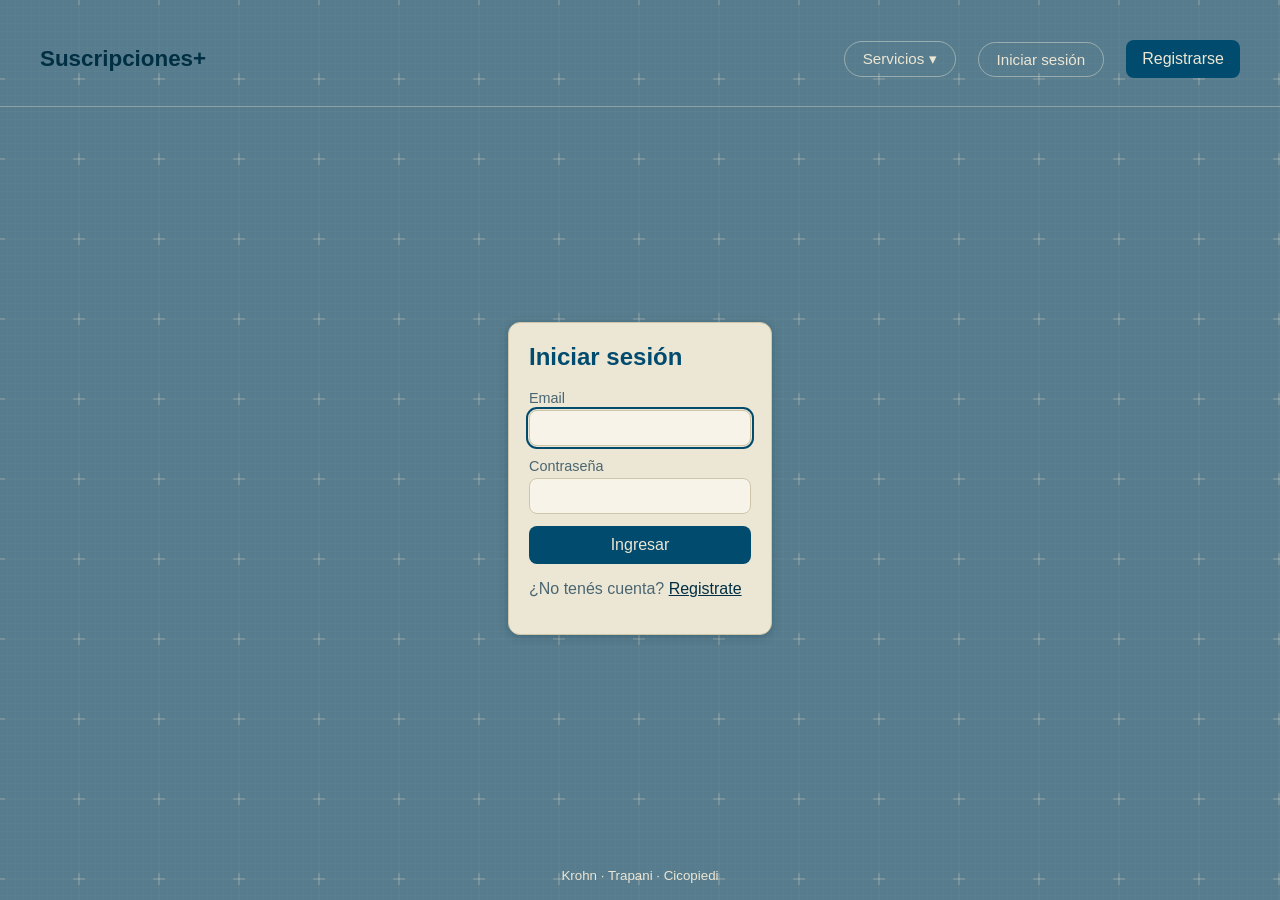
==== static/cuenta.html @ 1b909340 "TP4: categorías Hogar y Seguros, sin estado Cancelada y el estado se cambia desde Modificar" ====
<!DOCTYPE html>
<html lang="es">
<head>
  <meta charset="UTF-8">
  <meta name="viewport" content="width=device-width, initial-scale=1.0">
  <!-- si cambia, app.js recarga las copias viejas que tenga guardadas el navegador -->
  <meta name="version-pagina" content="2026-11-04">
  <title>Mi cuenta · Suscripciones+</title>
  <link rel="stylesheet" href="styles.css">
</head>
<body data-pagina="cuenta">
  <header class="barra">
    <a href="/" class="marca">Suscripciones+</a>
    <!-- app.js completa el menú de servicios y cambia los links según la sesión -->
    <nav id="navegacion">
      <div class="desplegable" id="desplegable-servicios">
        <button type="button" class="nav-item desplegable-boton" id="boton-servicios" aria-expanded="false" aria-controls="panel-servicios">Servicios ▾</button>
        <!-- panel a pantalla completa con el catálogo (lo completa app.js) -->
        <div class="panel-servicios" id="panel-servicios" hidden>
          <div class="panel-servicios-contenido">
            <div class="panel-servicios-encabezado">
              <div>
                <h2>Servicios disponibles</h2>
                <p id="panel-servicios-ayuda" class="panel-servicios-ayuda"></p>
              </div>
              <button type="button" id="cerrar-servicios" class="panel-servicios-cerrar" aria-label="Cerrar">×</button>
            </div>
            <div id="menu-servicios" class="panel-servicios-grilla"></div>
          </div>
        </div>
      </div>
      <a href="login.html" class="nav-item">Iniciar sesión</a>
      <a href="registro.html" class="boton">Registrarse</a>
    </nav>
  </header>

  <div id="mensaje" class="mensaje" role="status" hidden></div>

  <main class="contenido">
    <section class="bienvenida">
      <h1 id="saludo">Hola</h1>
      <p id="resumen" class="lema"></p>
    </section>

    <div class="opciones">
      <a href="suscripciones.html" class="opcion panel">
        <h3>Ver mis suscripciones</h3>
        <p>Consultá todo lo que pagás, el estado y la vigencia de cada servicio.</p>
      </a>
      <a href="nueva-suscripcion.html" class="opcion panel">
        <h3>Nueva suscripción</h3>
        <p>Agregá un servicio al que te suscribiste para tenerlo controlado.</p>
      </a>
    </div>
  </main>

  <footer class="pie">
    <small>Krohn · Trapani · Cicopiedi</small>
  </footer>

  <script src="app.js"></script>
</body>
</html>
---- static/styles.css ----
/* Paleta de la primera entrega: azul acero, azul petróleo y crema */
:root {
  --fondo: #567c8d;
  --tarjeta: #ece6d4;
  --campo: #f7f3e8;
  --texto: #002f44;
  --suave: #4a6672;
  --primario: #004b6e;
  --primario-oscuro: #002f44;
  --crema: #ece6d4;
  --peligro: #9b2c2c;
  --exito: #1e6b3a;
  --borde: #cfc5a8;
}

* {
  box-sizing: border-box;
}

/* que "hidden" oculte siempre, aunque la clase defina un display */
[hidden] {
  display: none !important;
}

body {
  margin: 0;
  min-height: 100vh;
  display: flex;
  flex-direction: column;
  font-family: "Gill Sans", "Gill Sans MT", Calibri, "Trebuchet MS", sans-serif;
  background: var(--fondo);
  color: var(--texto);
}

h1,
h2 {
  font-family: Verdana, Geneva, Tahoma, sans-serif;
}

a {
  color: var(--primario-oscuro);
}

/* ---------- Barra de navegación (Flexbox) ---------- */

.barra {
  width: 100%;
  display: flex;
  flex-wrap: wrap;
  justify-content: space-between;
  align-items: center;
  gap: 16px 32px;
  /* la barra va de margen a margen de la pantalla */
  margin: 0;
  padding: 40px 40px 28px;
  border-bottom: 1px solid rgba(236, 230, 212, 0.35);
}

.marca {
  font-family: Verdana, Geneva, Tahoma, sans-serif;
  font-size: 1.4rem;
  font-weight: bold;
  text-decoration: none;
  color: var(--primario-oscuro);
}

#navegacion {
  display: flex;
  flex-wrap: wrap;
  align-items: center;
  gap: 12px 22px;
}

#navegacion a {
  color: var(--crema);
  text-decoration: none;
}

/* cada opción de la barra es una "pastilla" */
.nav-item,
#navegacion a.nav-item {
  padding: 8px 18px;
  border: 1px solid rgba(236, 230, 212, 0.45);
  border-radius: 999px;
  background: transparent;
  color: var(--crema);
  font-size: 0.95rem;
  font-family: inherit;
  transition: background 0.15s;
}

.nav-item:hover,
#navegacion a.nav-item:hover {
  background: rgba(236, 230, 212, 0.18);
}

/* con sesión: las opciones tienen fondo propio y la página actual se resalta */
#navegacion.con-sesion .nav-item {
  background: rgba(0, 47, 68, 0.35);
  border-color: transparent;
}

#navegacion.con-sesion .nav-item:hover {
  background: rgba(0, 47, 68, 0.6);
}

#navegacion.con-sesion a.nav-item.activo {
  background: var(--crema);
  color: var(--primario-oscuro);
  font-weight: bold;
}

/* línea que separa las opciones del usuario */
.nav-separador {
  width: 1px;
  height: 32px;
  margin: 0 6px;
  background: rgba(236, 230, 212, 0.45);
}

/* el usuario: inicial en un círculo + saludo */
#navegacion a.usuario-chip {
  display: inline-flex;
  align-items: center;
  gap: 8px;
  color: var(--crema);
  font-weight: bold;
}

#navegacion a.usuario-chip:hover {
  text-decoration: underline;
}

.usuario-inicial {
  display: inline-grid;
  place-items: center;
  width: 30px;
  height: 30px;
  border-radius: 50%;
  background: var(--crema);
  color: var(--primario-oscuro);
}

.boton-salir {
  padding: 6px 12px;
  background: transparent;
  border: 1px solid var(--crema);
  color: var(--crema);
}

.boton-salir:hover {
  background: var(--crema);
  color: var(--primario-oscuro);
}

/* enlaces con aspecto de botón */
.boton,
#navegacion a.boton {
  display: inline-block;
  padding: 10px 16px;
  border-radius: 8px;
  background: var(--primario);
  color: var(--crema);
  text-decoration: none;
  text-align: center;
}

.boton:hover,
#navegacion a.boton:hover {
  background: var(--primario-oscuro);
  text-decoration: none;
}

.boton-claro {
  background: var(--crema);
  color: var(--primario-oscuro);
}

.boton-claro:hover {
  background: var(--campo);
}

/* el contenido ocupa el espacio entre la barra y el pie y queda centrado
   en vertical; si es más alto que la pantalla, empieza arriba como siempre */
.contenido {
  flex: 1;
  width: 100%;
  max-width: 1280px;
  margin: 48px auto;
  padding: 0 40px;
  display: flex;
  flex-direction: column;
  justify-content: center;
}

.contenido > h1,
.bienvenida h1,
.titulo-con-accion h1 {
  color: var(--primario-oscuro);
}

/* ---------- Portada (home): centrada en la pantalla ---------- */

/* textura de grilla en todas las pantallas: líneas finas cada 8px, una
   grilla más marcada cada 80px y una cruz en cada cruce, en el tono crema y
   con poca opacidad para que se mezcle con el azul de fondo */
body {
  background-image: url("data:image/svg+xml,<svg xmlns='http://www.w3.org/2000/svg' width='80' height='80'><defs><pattern id='g' width='8' height='8' patternUnits='userSpaceOnUse'><path d='M8 0H0V8' fill='none' stroke='%23ece6d4' stroke-opacity='0.05' stroke-width='1'/></pattern></defs><rect width='80' height='80' fill='url(%23g)'/><path d='M80 0V80M0 80H80' fill='none' stroke='%23ece6d4' stroke-opacity='0.08' stroke-width='1'/><path d='M80 74V86M74 80H86M0 74V86M-6 80H6M80 -6V6M74 0H86M0 -6V6M-6 0H6' stroke='%23ece6d4' stroke-opacity='0.35' stroke-width='1'/></svg>");
  background-position: -1px -1px;
}

body[data-pagina="inicio"] .contenido {
  display: flex;
  align-items: center;
  justify-content: center;
}

.portada {
  text-align: center;
}

.portada h1 {
  margin: 0 0 8px;
  font-size: clamp(2.8rem, 10vw, 5.5rem);
  color: var(--primario-oscuro);
}

.lema {
  margin: 0;
  font-family: Verdana, Geneva, Tahoma, sans-serif;
  font-size: 1.3rem;
  font-weight: bold;
  color: var(--primario);
}

.portada .acciones {
  margin-top: 32px;
}

.acciones {
  display: flex;
  flex-wrap: wrap;
  justify-content: center;
  gap: 16px;
}

.acciones .boton {
  min-width: 11rem;
}

section > h2 {
  color: var(--crema);
}

/* ---------- Panel de servicios (ocupa toda la pantalla debajo de la barra) ---------- */

.desplegable-boton[aria-expanded="true"] {
  background: var(--crema);
  color: var(--primario-oscuro);
}

#navegacion.con-sesion .desplegable-boton[aria-expanded="true"] {
  background: var(--crema);
}

.panel-servicios {
  position: fixed;
  top: var(--alto-barra, 70px);
  right: 0;
  bottom: 0;
  left: 0;
  z-index: 20;
  overflow-y: auto;
  padding: 24px 16px;
  background: rgba(0, 47, 68, 0.55);
  backdrop-filter: blur(6px);
  -webkit-backdrop-filter: blur(6px);
  animation: aparecer 0.15s ease-out;
}

.panel-servicios-contenido {
  max-width: 1280px;
  min-height: 100%;
  margin: 0 auto;
  padding: 24px;
  border-radius: 16px;
  background: var(--tarjeta);
  color: var(--texto);
  box-shadow: 0 20px 50px rgba(0, 47, 68, 0.45);
}

.panel-servicios-encabezado {
  display: flex;
  justify-content: space-between;
  align-items: flex-start;
  gap: 16px;
  margin-bottom: 16px;
}

.panel-servicios-encabezado h2 {
  margin: 0 0 4px;
  color: var(--primario-oscuro);
}

.panel-servicios-ayuda {
  margin: 0;
  color: var(--suave);
}

#navegacion .panel-servicios-ayuda a {
  color: var(--primario);
  font-weight: bold;
  text-decoration: underline;
}

.panel-servicios-cerrar {
  width: 36px;
  height: 36px;
  padding: 0;
  flex-shrink: 0;
  border-radius: 50%;
  background: transparent;
  color: var(--primario);
  font-size: 1.6rem;
  line-height: 1;
}

.panel-servicios-cerrar:hover {
  background: var(--campo);
}

/* una columna por categoría */
.panel-servicios-grilla {
  display: grid;
  grid-template-columns: repeat(auto-fill, minmax(12rem, 1fr));
  gap: 20px;
}

.panel-categoria h3 {
  display: flex;
  align-items: center;
  gap: 10px;
  margin: 0 0 8px;
  padding-bottom: 6px;
  border-bottom: 2px solid var(--fondo);
  font-size: 0.85rem;
  text-transform: uppercase;
  letter-spacing: 0.05em;
  color: var(--primario);
}

/* logo de cada categoría al lado del título */
.icono-categoria {
  display: inline-grid;
  place-items: center;
  width: 32px;
  height: 32px;
  flex-shrink: 0;
  border-radius: 9px;
  background: var(--primario);
  color: var(--crema);
}

.icono-categoria svg {
  width: 19px;
  height: 19px;
}

/* en la lista de suscripciones el logo es un poco más grande */
.item .icono-categoria {
  width: 40px;
  height: 40px;
  border-radius: 10px;
}

.item .icono-categoria svg {
  width: 22px;
  height: 22px;
}

/* las suscripciones de solo lectura llevan el logo más apagado */
.item-solo-lectura .icono-categoria {
  background: var(--suave);
}

/* que el texto de la suscripción ocupe el espacio libre junto al logo */
.item .item-info {
  flex: 1;
}

.panel-categoria ul {
  margin: 0;
  padding: 0;
  list-style: none;
}

.panel-servicio {
  display: block;
  padding: 6px 8px;
  border-radius: 8px;
  color: var(--texto);
}

/* con sesión, cada servicio es un link para suscribirse */
#navegacion a.panel-servicio {
  color: var(--texto);
}

#navegacion a.panel-servicio:hover,
#navegacion a.panel-servicio:focus-visible {
  background: var(--primario);
  color: var(--crema);
}

#navegacion a.panel-servicio:hover::after {
  content: " · Suscribirme →";
  font-size: 0.8rem;
}

#navegacion .modo-elegir a.panel-servicio:hover::after {
  content: " · Elegir";
}

/* el servicio que ya estaba elegido en el formulario */
#navegacion a.panel-servicio.elegido {
  background: var(--fondo);
  color: var(--crema);
  font-weight: bold;
}

/* el selector de servicio abre el panel a pantalla completa */
.select-con-panel {
  cursor: pointer;
}

/* ---------- Login y registro ---------- */

.tarjeta-chica {
  max-width: 28rem;
  margin: 16px auto;
}

.ayuda {
  color: var(--suave);
}

/* ---------- Cuenta del consumidor ---------- */

.bienvenida {
  margin-bottom: 32px;
}

.bienvenida h1 {
  margin: 0 0 12px;
  font-size: clamp(2.4rem, 5vw, 3.6rem);
}

/* "En octubre de 2026 vencen ... · $ ..." */
.bienvenida .lema {
  font-size: clamp(1.3rem, 2.6vw, 1.9rem);
}

.opciones {
  display: grid;
  grid-template-columns: repeat(auto-fit, minmax(16rem, 1fr));
  gap: 24px;
}

.opcion {
  color: inherit;
  text-decoration: none;
  transition: transform 0.15s, box-shadow 0.15s;
}

.opcion:hover {
  transform: translateY(-3px);
  box-shadow: 0 6px 16px rgba(0, 47, 68, 0.35);
}

.opcion h3 {
  margin-top: 0;
  color: var(--primario);
}

.titulo-con-accion {
  display: flex;
  flex-wrap: wrap;
  justify-content: space-between;
  align-items: center;
  gap: 16px;
  margin-bottom: 16px;
}

.titulo-con-accion h1 {
  margin: 0;
}

/* ---------- Vencimientos del mes: lista + calendario al costado ---------- */

.titulo-con-accion .lema {
  margin-top: 4px;
}

.vencimientos {
  display: grid;
  grid-template-columns: minmax(0, 1fr) 20rem;
  gap: 24px;
  align-items: start;
}

.navegacion-meses {
  display: flex;
  flex-wrap: wrap;
  justify-content: space-between;
  gap: 12px;
  margin-top: 20px;
  padding-top: 16px;
  border-top: 1px solid var(--borde);
}

.navegacion-meses a {
  color: var(--primario);
  font-weight: bold;
}

/* el link al mes siguiente queda a la derecha aunque sea el único */
#mes-siguiente {
  margin-left: auto;
}

.calendario h2 {
  margin: 0 0 12px;
  font-size: 1.1rem;
}

/* "octubre de 2026" → "Octubre de 2026" */
.calendario h2::first-letter {
  text-transform: uppercase;
}

.calendario-grilla {
  display: grid;
  grid-template-columns: repeat(7, 1fr);
  gap: 4px;
}

.cal-semana {
  text-align: center;
  font-size: 0.75rem;
  font-weight: bold;
  color: var(--suave);
}

.cal-dia {
  position: relative;
  aspect-ratio: 1;
  display: flex;
  flex-direction: column;
  align-items: center;
  justify-content: center;
  border-radius: 8px;
  font-size: 0.9rem;
  background: var(--campo);
}

.cal-hoy {
  outline: 2px solid var(--primario);
  font-weight: bold;
}

.cal-con-vencimiento {
  background: var(--primario);
  color: var(--crema);
  font-weight: bold;
  cursor: default;
}

/* pin que marca el día de vencimiento */
.cal-pin {
  width: 6px;
  height: 6px;
  margin-top: 2px;
  border-radius: 50%;
  background: #f2b84b;
}

/* cartel con los servicios que vencen ese día */
.cal-cartel {
  display: none;
  position: absolute;
  bottom: calc(100% + 6px);
  left: 50%;
  transform: translateX(-50%);
  z-index: 5;
  min-width: 11rem;
  padding: 8px 10px;
  flex-direction: column;
  gap: 2px;
  border-radius: 8px;
  background: var(--primario-oscuro);
  color: var(--crema);
  font-size: 0.8rem;
  font-weight: normal;
  text-align: left;
  white-space: nowrap;
  box-shadow: 0 6px 16px rgba(0, 0, 0, 0.3);
}

.cal-izquierda .cal-cartel {
  left: 0;
  transform: none;
}

.cal-derecha .cal-cartel {
  left: auto;
  right: 0;
  transform: none;
}

.cal-con-vencimiento:hover .cal-cartel,
.cal-con-vencimiento:focus .cal-cartel {
  display: flex;
}

.calendario-ayuda {
  margin: 12px 0 0;
  font-size: 0.8rem;
  color: var(--suave);
}

/* ---------- Detalle de una suscripción (modal) ---------- */

.item-abrible {
  cursor: pointer;
  transition: background 0.15s, transform 0.15s;
}

.item-abrible:hover,
.item-abrible:focus-visible {
  background: var(--campo);
  transform: translateY(-1px);
}

.item-abrible .item-detalle {
  font-style: italic;
}

.detalle {
  width: min(28rem, calc(100% - 32px));
  padding: 0;
  border: none;
  border-radius: 16px;
  background: var(--tarjeta);
  color: var(--texto);
  box-shadow: 0 20px 50px rgba(0, 47, 68, 0.45);
}

/* efecto "zoom" al abrirse */
.detalle[open] {
  animation: zoom-detalle 0.2s ease-out;
}

/* fondo desenfocado detrás del modal */
.detalle::backdrop {
  background: rgba(0, 47, 68, 0.35);
  backdrop-filter: blur(6px);
  -webkit-backdrop-filter: blur(6px);
  animation: aparecer 0.2s ease-out;
}

@keyframes zoom-detalle {
  from {
    opacity: 0;
    transform: scale(0.85);
  }
  to {
    opacity: 1;
    transform: scale(1);
  }
}

@keyframes aparecer {
  from {
    opacity: 0;
  }
}

.detalle-contenido {
  position: relative;
  padding: 24px;
}

.detalle-contenido h2 {
  margin: 8px 0 4px;
  color: var(--primario-oscuro);
}

.detalle-cerrar {
  position: absolute;
  top: 12px;
  right: 12px;
  width: 32px;
  height: 32px;
  padding: 0;
  border-radius: 50%;
  background: transparent;
  color: var(--primario);
  font-size: 1.5rem;
  line-height: 1;
}

.detalle-cerrar:hover {
  background: var(--campo);
}

.detalle-monto {
  margin: 0 0 16px;
  font-size: 1.2rem;
  font-weight: bold;
  color: var(--primario);
}

/* datos en dos columnas: nombre del dato y valor */
.detalle-datos {
  display: grid;
  grid-template-columns: auto 1fr;
  gap: 10px 16px;
  margin: 0;
  padding-top: 16px;
  border-top: 1px solid var(--borde);
}

.detalle-datos dt {
  font-weight: bold;
  color: var(--suave);
}

.detalle-datos dd {
  margin: 0;
  display: flex;
  flex-wrap: wrap;
  align-items: center;
  gap: 8px;
  overflow-wrap: anywhere;
}

.revelada {
  font-family: monospace;
  font-size: 1rem;
}

.boton-chico {
  padding: 4px 10px;
  font-size: 0.85rem;
}

.boton-secundario {
  background: transparent;
  border: 1px solid var(--primario);
  color: var(--primario);
}

.boton-secundario:hover {
  background: var(--campo);
}

.confirmar {
  margin-top: 16px;
  padding-top: 16px;
  border-top: 1px solid var(--borde);
}

.acciones-confirmar {
  display: flex;
  justify-content: flex-end;
  gap: 8px;
}

.detalle-error {
  margin: 0;
  color: var(--peligro);
  font-weight: bold;
}

.detalle-error::first-letter {
  text-transform: uppercase;
}

.buscador {
  margin-top: 16px;
}

.buscador input {
  width: 100%;
}

.aviso-lectura {
  margin: 0 0 12px;
  padding: 8px 12px;
  border-radius: 8px;
  background: var(--campo);
  border-left: 4px solid var(--suave);
  color: var(--suave);
  font-size: 0.9rem;
}

/* estado fijo de una suscripción que ya no se puede modificar */
.estado-fijo {
  margin-left: auto;
  padding: 4px 10px;
  border-radius: 999px;
  background: var(--campo);
  color: var(--suave);
  font-size: 0.8rem;
  flex-shrink: 0;
}

.item-solo-lectura .item-info strong {
  color: var(--suave);
}

.detalle-monto-fila {
  display: flex;
  flex-wrap: wrap;
  align-items: center;
  gap: 12px;
  margin-bottom: 16px;
}

.detalle-monto-fila .detalle-monto {
  margin: 0;
}

.editar-suscripcion {
  margin-bottom: 16px;
}

.detalle-contenido .aviso-lectura {
  margin-bottom: 16px;
}

/* botón para modificar la suscripción desde la lista */
.btn-modificar {
  padding: 6px 10px;
  font-size: 0.85rem;
  flex-shrink: 0;
  background: transparent;
  border: 1px solid var(--primario);
  color: var(--primario);
}

.btn-modificar:hover {
  background: var(--primario);
  color: var(--crema);
}

.item .btn-modificar {
  margin-left: auto;
}

.item .estado-fijo {
  margin-left: auto;
}

/* junto al botón Modificar, el estado queda pegado a él */
.item .btn-modificar + .estado-fijo {
  margin-left: 0;
}

.panel {
  background: var(--tarjeta);
  border: 1px solid var(--borde);
  border-radius: 12px;
  padding: 20px;
  box-shadow: 0 2px 8px rgba(0, 47, 68, 0.25);
}

.panel h2 {
  margin-top: 0;
  color: var(--primario);
}

/* Formularios con Flexbox */
.formulario {
  display: flex;
  flex-direction: column;
  gap: 12px;
}

.formulario-grilla {
  display: grid;
  grid-template-columns: repeat(auto-fit, minmax(200px, 1fr));
  align-items: end;
}

label {
  display: flex;
  flex-direction: column;
  gap: 4px;
  font-size: 0.9rem;
  color: var(--suave);
}

input,
select {
  padding: 8px 10px;
  border: 1px solid var(--borde);
  border-radius: 8px;
  font-size: 1rem;
  color: var(--texto);
  background: var(--campo);
}

input:focus,
select:focus {
  outline: 2px solid var(--primario);
  outline-offset: 1px;
}

button {
  padding: 10px 14px;
  border: none;
  border-radius: 8px;
  background: var(--primario);
  color: var(--crema);
  font-size: 1rem;
  cursor: pointer;
}

button:hover {
  background: var(--primario-oscuro);
}

/* Listas de entidades */
.lista {
  list-style: none;
  padding: 0;
  margin: 20px 0 0;
  display: flex;
  flex-direction: column;
  gap: 8px;
}

.item {
  display: flex;
  justify-content: space-between;
  align-items: center;
  gap: 12px;
  padding: 10px 12px;
  border: 1px solid var(--borde);
  border-radius: 8px;
}

.item-info {
  display: flex;
  flex-direction: column;
  min-width: 0;
}

.item-detalle {
  font-size: 0.85rem;
  color: var(--suave);
  overflow-wrap: anywhere;
}

.vacio {
  color: var(--suave);
  font-style: italic;
}

.btn-eliminar {
  background: transparent;
  color: var(--peligro);
  border: 1px solid var(--peligro);
  padding: 6px 10px;
  font-size: 0.85rem;
  flex-shrink: 0;
}

.btn-eliminar:hover {
  background: var(--peligro);
  color: var(--crema);
}

.etiqueta {
  display: inline-block;
  padding: 2px 8px;
  border-radius: 999px;
  font-size: 0.75rem;
  background: var(--fondo);
  color: var(--crema);
}

.total {
  margin: 0;
  font-weight: 600;
}

.panel .total + .lista {
  margin-top: 16px;
}

.panel .lista:first-child {
  margin-top: 0;
}

.mensaje {
  width: calc(100% - 80px);
  max-width: 1200px;
  margin: 16px auto 0;
  padding: 12px 16px;
  border-radius: 8px;
  background: #111;
  color: #fff;
  font-weight: bold;
}

/* los mensajes de la API empiezan en minúscula */
.mensaje::first-letter {
  text-transform: uppercase;
}

/* los avisos (de éxito o de error) van en negro; el error se distingue
   con una marca roja a la izquierda */
.mensaje.error {
  border-left: 6px solid var(--peligro);
}

.pie {
  text-align: center;
  color: var(--crema);
  padding: 16px;
}

.pie a {
  color: var(--primario-oscuro);
  font-weight: bold;
}

@media (max-width: 860px) {
  .vencimientos {
    grid-template-columns: 1fr;
  }
}

@media (max-width: 720px) {
  .barra {
    padding: 28px 16px 20px;
  }

  .contenido {
    padding: 0 16px;
  }

  /* en pantallas angostas las opciones ya quedan en filas separadas */
  .nav-separador {
    display: none;
  }

  .item {
    flex-wrap: wrap;
  }

  /* en celular: los datos arriba y los controles ordenados en una grilla
     (monto y estado lado a lado, eliminar debajo a todo el ancho) */
  .item-abrible:not(.item-solo-lectura) {
    display: grid;
    grid-template-columns: auto 1fr 1fr;
    gap: 8px;
    align-items: center;
  }

  /* fila 1: logo y datos; fila 2: modificar y estado; fila 3: eliminar */
  .item-abrible .item-info {
    grid-column: 2 / -1;
  }

  .item-abrible .btn-modificar {
    grid-column: 1 / 3;
  }

  .item-abrible .btn-eliminar {
    grid-column: 1 / -1;
  }

  .item .btn-modificar,
  .item .estado-fijo {
    margin-left: 0;
  }

  .mensaje {
    width: auto;
    margin: 16px 16px 0;
  }
}
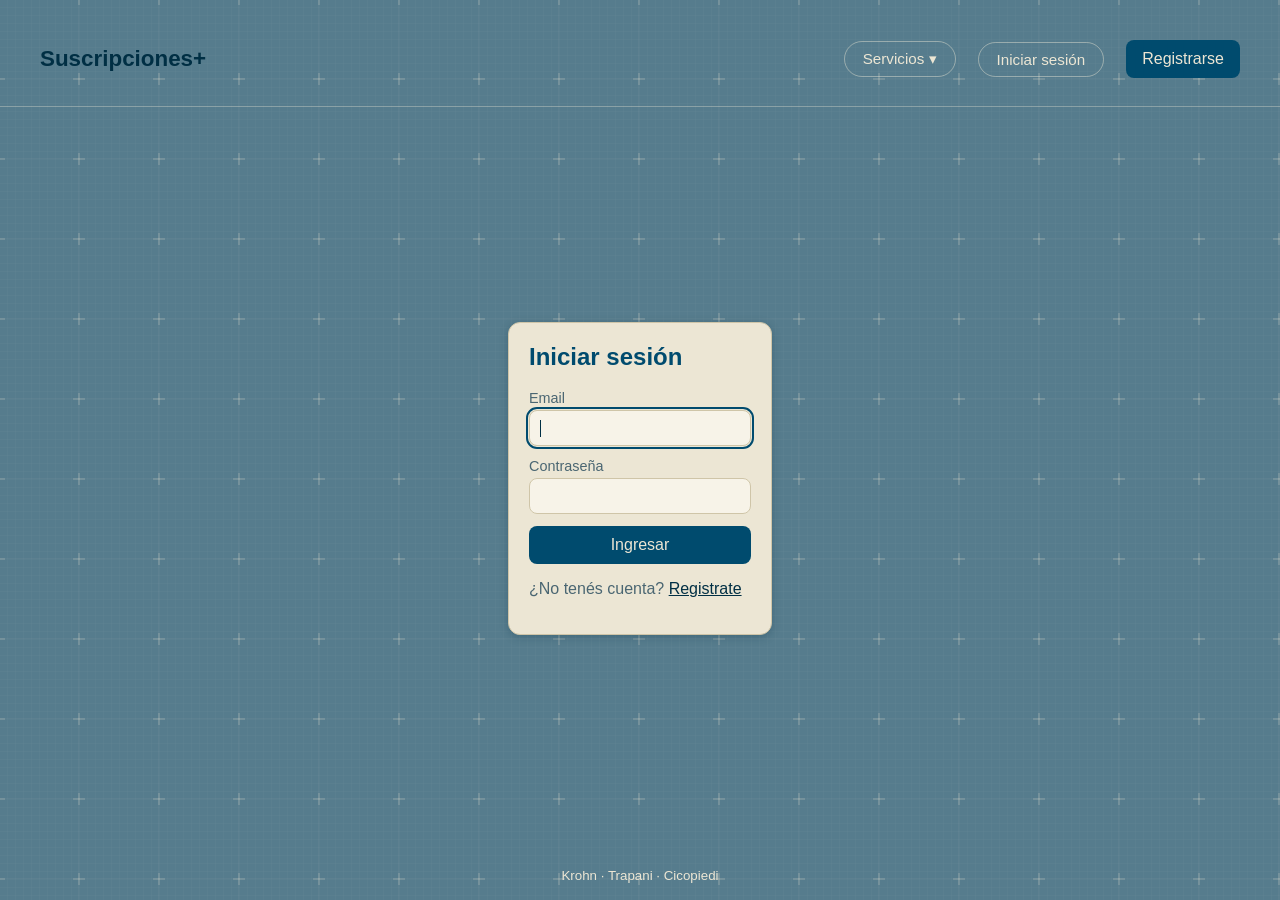
==== commit db2cef6e: "TP4: confirmación de borrado en el aviso negro de la página y panel de activas sin el total por mes" ====
--- a/static/cuenta.html
+++ b/static/cuenta.html
@@ -4,7 +4,7 @@
   <meta charset="UTF-8">
   <meta name="viewport" content="width=device-width, initial-scale=1.0">
   <!-- si cambia, app.js recarga las copias viejas que tenga guardadas el navegador -->
-  <meta name="version-pagina" content="2026-11-04">
+  <meta name="version-pagina" content="2026-11-05c">
   <title>Mi cuenta · Suscripciones+</title>
   <link rel="stylesheet" href="styles.css">
 </head>
@@ -52,6 +52,13 @@
         <p>Agregá un servicio al que te suscribiste para tenerlo controlado.</p>
       </a>
     </div>
+
+    <!-- todas las suscripciones activas del usuario (las completa app.js) -->
+    <section class="panel activas" aria-labelledby="titulo-activas">
+      <h2 id="titulo-activas">Tus suscripciones activas</h2>
+      <p id="total-activas" class="total"></p>
+      <ul id="lista-activas" class="lista"></ul>
+    </section>
   </main>
 
   <footer class="pie">
--- a/static/styles.css
+++ b/static/styles.css
@@ -493,6 +493,7 @@
 
 .titulo-con-accion h1 {
   margin: 0;
+  font-size: 2.4rem;
 }
 
 /* ---------- Vencimientos del mes: lista + calendario al costado ---------- */
@@ -862,8 +863,8 @@
   margin-left: auto;
 }
 
-/* junto al botón Modificar, el estado queda pegado a él */
-.item .btn-modificar + .estado-fijo {
+/* el estado va primero y Modificar queda pegado a él */
+.item .estado-fijo + .btn-modificar {
   margin-left: 0;
 }
 
@@ -1070,13 +1071,18 @@
     align-items: center;
   }
 
-  /* fila 1: logo y datos; fila 2: modificar y estado; fila 3: eliminar */
+  /* fila 1: logo y datos; fila 2: estado y modificar; fila 3: eliminar */
   .item-abrible .item-info {
     grid-column: 2 / -1;
   }
 
+  .item-abrible .estado-fijo {
+    grid-column: 1 / 2;
+    justify-self: start;
+  }
+
   .item-abrible .btn-modificar {
-    grid-column: 1 / 3;
+    grid-column: 2 / -1;
   }
 
   .item-abrible .btn-eliminar {
@@ -1093,3 +1099,236 @@
     margin: 16px 16px 0;
   }
 }
+
+/* ---------- Catálogo: solo se ven las categorías ---------- */
+/* al hacer clic en una categoría se despliegan sus servicios. En el TP4 lo
+   hace app.js con la clase "abierta"; en el TP5 cada categoría es un
+   <details> (atributo "open"). Una abierta por vez. */
+.panel-categoria {
+  position: relative;
+}
+
+.panel-categoria h3 {
+  margin: 0;
+  padding: 10px 12px;
+  border: 1px solid var(--borde);
+  border-radius: 10px;
+  background: var(--campo);
+  cursor: pointer;
+}
+
+.panel-categoria:hover h3,
+.panel-categoria.abierta h3,
+.panel-categoria[open] h3 {
+  background: var(--primario);
+  border-color: var(--primario);
+  color: var(--crema);
+}
+
+.panel-categoria:hover h3 .icono-categoria,
+.panel-categoria.abierta h3 .icono-categoria,
+.panel-categoria[open] h3 .icono-categoria {
+  background: var(--crema);
+  color: var(--primario);
+}
+
+/* flechita: ▸ plegada, ▾ desplegada */
+.panel-categoria h3::after {
+  content: "▸";
+  margin-left: auto;
+}
+
+.panel-categoria.abierta h3::after,
+.panel-categoria[open] h3::after {
+  content: "▾";
+}
+
+/* el <summary> (TP5) no muestra su triángulo: la flechita la dibuja el título */
+.panel-categoria summary {
+  display: block;
+  list-style: none;
+}
+
+.panel-categoria summary::-webkit-details-marker {
+  display: none;
+}
+
+.panel-categoria ul {
+  display: none;
+}
+
+.panel-categoria.abierta ul,
+.panel-categoria[open] ul {
+  display: block;
+}
+
+/* ---------- Panel desde la barra: debajo del botón "Servicios" ---------- */
+/* las categorías van una debajo de la otra y, al abrir una, sus servicios
+   empujan hacia abajo a las demás */
+.desplegable {
+  position: relative;
+}
+
+/* puente invisible entre el botón y el panel, para no perder el hover */
+.desplegable-boton {
+  position: relative;
+}
+
+.desplegable-boton::after {
+  content: "";
+  position: absolute;
+  top: 100%;
+  right: 0;
+  left: 0;
+  height: 12px;
+}
+
+.panel-servicios:not(.modo-elegir) {
+  position: absolute;
+  top: calc(100% + 8px);
+  right: auto;
+  bottom: auto;
+  left: 0;
+  width: min(24rem, calc(100vw - 32px));
+  height: auto;
+  max-height: 75vh;
+  padding: 0;
+  overflow-y: auto;
+  border-radius: 16px;
+  background: none;
+  backdrop-filter: none;
+  -webkit-backdrop-filter: none;
+  box-shadow: 0 16px 40px rgba(0, 47, 68, 0.45);
+  animation: bajar 0.15s ease-out;
+}
+
+.panel-servicios:not(.modo-elegir) .panel-servicios-contenido {
+  min-height: 0;
+  padding: 20px;
+  border-radius: 16px;
+  box-shadow: none;
+}
+
+.panel-servicios:not(.modo-elegir) .panel-servicios-grilla {
+  display: flex;
+  flex-direction: column;
+  gap: 8px;
+}
+
+.panel-servicios:not(.modo-elegir) .panel-categoria ul {
+  padding: 4px 0 4px 12px;
+}
+
+@keyframes bajar {
+  from {
+    opacity: 0;
+    transform: translateY(-8px);
+  }
+  to {
+    opacity: 1;
+    transform: none;
+  }
+}
+
+/* ---------- Panel para elegir el servicio de una nueva suscripción ---------- */
+/* grande, del tamaño de su contenido y centrado; las categorías en grilla y,
+   al hacer clic en una, sus servicios se despliegan encima de lo de abajo */
+.panel-servicios.modo-elegir:not([hidden]) {
+  display: flex;
+}
+
+.panel-servicios.modo-elegir .panel-servicios-contenido {
+  width: 100%;
+  max-width: 62rem;
+  min-height: 0;
+  margin: auto;
+}
+
+.panel-servicios.modo-elegir .panel-categoria ul {
+  position: absolute;
+  top: calc(100% - 4px);
+  left: 0;
+  right: 0;
+  z-index: 5;
+  max-height: 18rem;
+  overflow-y: auto;
+  padding: 6px;
+  background: var(--tarjeta);
+  border: 1px solid var(--borde);
+  border-radius: 0 0 10px 10px;
+  box-shadow: 0 8px 20px rgba(0, 47, 68, 0.3);
+}
+
+/* ---------- Buscador con lupa ---------- */
+.buscador {
+  position: relative;
+  display: block;
+}
+
+.buscador input {
+  padding-left: 38px;
+}
+
+.buscador::before {
+  content: "";
+  position: absolute;
+  top: 50%;
+  left: 12px;
+  width: 18px;
+  height: 18px;
+  transform: translateY(-50%);
+  pointer-events: none;
+  background: url("data:image/svg+xml,<svg xmlns='http://www.w3.org/2000/svg' viewBox='0 0 24 24' fill='none' stroke='%234a6672' stroke-width='2.2' stroke-linecap='round'><circle cx='11' cy='11' r='7'/><path d='M20 20l-4-4'/></svg>") no-repeat center / contain;
+}
+
+/* ---------- Mi cuenta: todas las suscripciones activas ---------- */
+.activas {
+  margin-top: 24px;
+}
+
+.activas .item .boton {
+  margin-left: auto;
+  flex-shrink: 0;
+}
+
+/* ---------- Confirmación en el aviso negro (antes de eliminar) ---------- */
+/* queda fija arriba de la pantalla, así se ve aunque se esté abajo en la lista */
+.mensaje.mensaje-confirmar {
+  position: fixed;
+  top: 16px;
+  left: 50%;
+  z-index: 40;
+  display: flex;
+  flex-wrap: wrap;
+  align-items: center;
+  gap: 12px;
+  width: min(42rem, calc(100% - 32px));
+  margin: 0;
+  transform: translateX(-50%);
+  box-shadow: 0 12px 30px rgba(0, 0, 0, 0.45);
+}
+
+.mensaje-acciones {
+  display: flex;
+  gap: 8px;
+  margin-left: auto;
+}
+
+.mensaje-confirmar .boton-secundario {
+  border-color: #fff;
+  color: #fff;
+  text-decoration: none;
+}
+
+.mensaje-confirmar .boton-secundario:hover {
+  background: rgba(255, 255, 255, 0.15);
+}
+
+.btn-confirmar-aviso {
+  background: var(--peligro);
+  color: #fff;
+}
+
+.btn-confirmar-aviso:hover {
+  background: #7a2020;
+}
